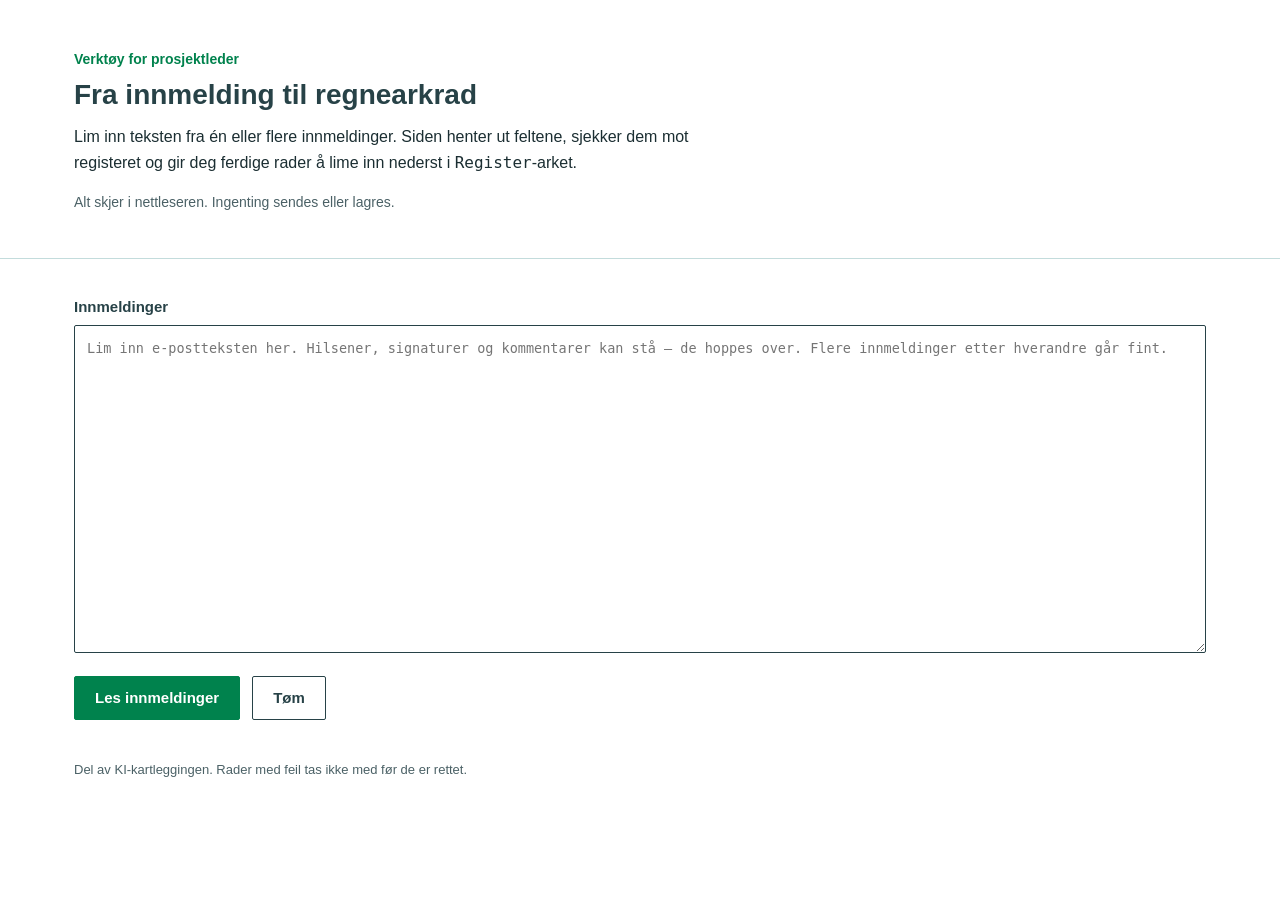
==== app/innmeldinger.html @ b2443d56 "Add files via upload" ====
<!DOCTYPE html>
<html lang="nb">
<head>
<meta charset="utf-8">
<meta name="viewport" content="width=device-width, initial-scale=1">
<title>Innmeldinger til regnearkrader</title>
<style>
:root{--mork:#274247;--gronn:#00824D;--lys:#F0F8F9;--mellom:#C3DCDC;--lilla:#7E5EE8;
--tekst:#1B2E32;--tekst-2:#4b6166;--rod:#c0392b;--gul:#8a6d1f;--rad:8px}
*,*::before,*::after{box-sizing:border-box}
body{margin:0;background:#fff;color:var(--tekst);
font:400 16px/1.6 "Open Sans",Roboto,Arial,sans-serif}
.ramme{max-width:1180px;margin:0 auto;padding:0 24px}
h1,h2,h3{color:var(--mork);margin:0;font-weight:600}
h1{font-size:1.75rem;line-height:1.2}
h2{font-size:1.25rem;margin-bottom:12px}
p{margin:0 0 16px;max-width:70ch}
:focus-visible{outline:3px solid var(--lilla);outline-offset:2px}
header{padding:48px 0 28px;border-bottom:1px solid var(--mellom);margin-bottom:36px}
.eyebrow{color:var(--gronn);font-size:.875rem;font-weight:600;margin:0 0 8px}
.notat{color:var(--tekst-2);font-size:.875rem}
section{margin-bottom:40px}
label{display:block;font-size:.9375rem;font-weight:600;color:var(--mork);margin-bottom:6px}
textarea{font:400 13.5px/1.6 ui-monospace,SFMono-Regular,Menlo,Consolas,monospace;
width:100%;padding:12px;border:1px solid var(--mork);border-radius:2px;resize:vertical;color:var(--tekst)}
.knapper{display:flex;flex-wrap:wrap;gap:12px;align-items:center;margin-top:16px}
button{font:inherit;font-size:.9375rem;font-weight:600;min-height:44px;padding:0 20px;
cursor:pointer;border-radius:2px;border:1px solid var(--mork);background:#fff;color:var(--mork)}
button.primaer{background:var(--gronn);border-color:var(--gronn);color:#fff}
button.primaer:hover{background:var(--mork);border-color:var(--mork)}
button:not(.primaer):hover{background:var(--lys)}
.kvittering{color:var(--gronn);font-weight:600;font-size:.875rem}
table{border-collapse:collapse;width:100%;font-size:.875rem;margin-top:8px}
th,td{text-align:left;padding:9px 12px;border-bottom:1px solid var(--mellom);vertical-align:top}
th{font-size:.8125rem;color:var(--tekst-2);border-bottom:1px solid var(--mork);white-space:nowrap}
tr.feil td{background:#fdf0ee}
tr.advarsel td{background:#fdf8e8}
.status{font-weight:600;white-space:nowrap}
.status.ok{color:var(--gronn)}
.status.feil{color:var(--rod)}
.status.advarsel{color:var(--gul)}
.merknad{font-size:.8125rem;color:var(--tekst-2);margin-top:3px}
pre{font:400 13px/1.6 ui-monospace,SFMono-Regular,Menlo,Consolas,monospace;
background:var(--lys);border:1px solid var(--mellom);padding:16px;overflow-x:auto;
white-space:pre;margin:0}
.boks{background:var(--lys);border-left:4px solid var(--gronn);padding:16px 20px}
.tom{color:var(--tekst-2)}
footer{padding:24px 0 48px;font-size:.8125rem;color:var(--tekst-2)}
</style>
</head>
<body>

<header><div class="ramme">
  <p class="eyebrow">Verktøy for prosjektleder</p>
  <h1>Fra innmelding til regnearkrad</h1>
  <p style="margin-top:12px">Lim inn teksten fra én eller flere innmeldinger. Siden henter ut feltene, sjekker dem mot registeret og gir deg ferdige rader å lime inn nederst i <code>Register</code>-arket.</p>
  <p class="notat">Alt skjer i nettleseren. Ingenting sendes eller lagres.</p>
</div></header>

<main class="ramme">

<section>
  <label for="inn">Innmeldinger</label>
  <textarea id="inn" rows="14" spellcheck="false" placeholder="Lim inn e-postteksten her. Hilsener, signaturer og kommentarer kan stå — de hoppes over. Flere innmeldinger etter hverandre går fint."></textarea>
  <div class="knapper">
    <button type="button" class="primaer" id="les">Les innmeldinger</button>
    <button type="button" id="tom">Tøm</button>
    <span class="kvittering" id="kvitt" role="status"></span>
  </div>
</section>

<section id="resultat" hidden>
  <h2>Funnet</h2>
  <div id="oversikt"></div>
  <table id="tabell"><thead><tr>
    <th>Status</th><th>ID</th><th>Seksjon</th><th>Anvendelse</th><th>Kategori</th><th>Merknad</th>
  </tr></thead><tbody></tbody></table>
</section>

<section id="utseksjon" hidden>
  <h2>Rader til regnearket</h2>
  <p class="notat">Én linje per innmelding, med tabulator mellom feltene og kolonnene i samme rekkefølge som arket. Marker cellen under siste rad i <code>Register</code> og lim inn.</p>
  <pre id="ut"></pre>
  <div class="knapper">
    <button type="button" class="primaer" id="kopier">Kopier radene</button>
    <span class="kvittering" id="kvitt2" role="status"></span>
  </div>
</section>

</main>

<footer class="ramme">Del av KI-kartleggingen. Rader med feil tas ikke med før de er rettet.</footer>

<script>
const KOL = ['ID','Avdeling','Seksjon','Anvendelse','Kort beskrivelse','Kategori','Status',
             'Ansvar / oppfølging','Datagrunnlag','Vurderingsstatus','Type','Meldt inn som'];

const KATEGORIER = ['Forbudt','Høyrisiko / mulig høyrisiko','Begrenset','Minimal','Uavklart'];
const FASER = ['I bruk','Produksjon','Idé','Test','Planlagt','Eksperiment',
               'Tilgjengelig / bruk varierer','Under anskaffelse / planlagt'];
const VSTATUS = ['Foreløpig vurdert','Må avklares','Mulig høyrisiko','Høyrisikokandidat',
                 'Avklart','Ikke vurdert','Ikke vurdert – formål mangler'];

let REG = null;
['../data.json','data.json'].reduce((p,u) => p.catch(() =>
  fetch(u).then(r => { if (!r.ok) throw 0; return r.json(); })), Promise.reject())
  .then(d => { REG = d; }).catch(() => { REG = null; });

/* Feltnavnet kan stå med eller uten innledende punkt/strek, og e-postklienter
   bryter lange linjer. Vi samler derfor alt fram til neste kjente feltnavn. */
const navnMonster = new RegExp('^\\s*[-*>\\s]*(' +
  KOL.map(k => k.replace(/[.*+?^${}()|[\]\\]/g, '\\$&')).join('|') + ')\\s*:\\s*(.*)$', 'i');

function lesBlokker(tekst) {
  const linjer = tekst.replace(/\r/g, '').split('\n');
  const poster = [];
  let aktiv = null, sisteFelt = null;

  for (const linje of linjer) {
    const m = linje.match(navnMonster);
    if (m) {
      const felt = KOL.find(k => k.toLowerCase() === m[1].toLowerCase());
      // Ny ID betyr at en ny innmelding begynner
      if (felt === 'ID' || !aktiv) { aktiv = {}; poster.push(aktiv); }
      aktiv[felt] = m[2].trim();
      sisteFelt = felt;
    } else if (aktiv && sisteFelt && linje.trim() && !/^[-=_]{3,}$/.test(linje.trim())) {
      // fortsettelseslinje fra ombrukket tekst
      if (['Kort beskrivelse','Ansvar / oppfølging','Anvendelse'].includes(sisteFelt))
        aktiv[sisteFelt] = (aktiv[sisteFelt] + ' ' + linje.trim()).trim();
    } else if (!linje.trim()) {
      sisteFelt = null;
    }
  }
  return poster.filter(p => Object.keys(p).length >= 3);
}

function sjekk(p, alleIder) {
  const feil = [], advarsel = [];
  for (const k of ['ID','Seksjon','Anvendelse','Kort beskrivelse','Kategori','Status'])
    if (!p[k]) feil.push('mangler ' + k.toLowerCase());

  if (p.Kategori && !KATEGORIER.includes(p.Kategori))
    feil.push(`ukjent kategori «${p.Kategori}»`);
  if (p.Status && !FASER.includes(p.Status))
    advarsel.push(`ukjent status «${p.Status}»`);
  if (p.Vurderingsstatus && !VSTATUS.includes(p.Vurderingsstatus))
    advarsel.push(`ukjent vurderingsstatus «${p.Vurderingsstatus}»`);
  if (p.Type && !['generell','spesifikk'].includes(p.Type.toLowerCase()))
    advarsel.push(`type bør være generell eller spesifikk`);

  if (p.ID) {
    if (alleIder.filter(x => x === p.ID).length > 1) feil.push('samme ID flere ganger i innlimt tekst');
    if (REG && REG.anvendelser.some(a => a.id === p.ID)) feil.push(`ID ${p.ID} finnes allerede i registeret`);
  }
  if (REG && p.Seksjon) {
    const s = REG.seksjoner.find(x => String(x.kode) === String(p.Seksjon));
    if (!s) advarsel.push(`seksjon ${p.Seksjon} står ikke i registeret`);
    else if (p.Avdeling && String(s.avdeling) !== String(p.Avdeling))
      feil.push(`avdeling ${p.Avdeling} stemmer ikke med seksjon ${p.Seksjon} (skal være ${s.avdeling})`);
    else if (!p.Avdeling) { p.Avdeling = String(s.avdeling); advarsel.push('avdeling fylt ut fra seksjonen'); }
  }
  if (!p.Datagrunnlag) { p.Datagrunnlag = 'Innmeldt – via skjema'; }
  if (!p.Vurderingsstatus) {
    p.Vurderingsstatus = 'Foreløpig vurdert'; advarsel.push('vurderingsstatus satt til foreløpig vurdert');
  }
  if (!p.Type) { p.Type = 'spesifikk'; advarsel.push('type satt til spesifikk'); }
  if (!p['Meldt inn som'] && p.Kategori) {
    p['Meldt inn som'] = p.Kategori; advarsel.push('meldt inn som satt lik kategori');
  }
  return { feil, advarsel };
}

const esc = s => String(s == null ? '' : s)
  .replace(/[&<>"]/g, c => ({'&':'&amp;','<':'&lt;','>':'&gt;','"':'&quot;'}[c]));

document.getElementById('les').addEventListener('click', () => {
  const poster = lesBlokker(document.getElementById('inn').value);
  const res = document.getElementById('resultat');
  const utS = document.getElementById('utseksjon');

  if (!poster.length) {
    res.hidden = false; utS.hidden = true;
    document.getElementById('oversikt').innerHTML =
      '<p class="tom">Fant ingen felter. Teksten må inneholde linjer på formen <code>ID: KI-423-11</code>.</p>';
    document.querySelector('#tabell tbody').innerHTML = '';
    return;
  }

  const ider = poster.map(p => p.ID).filter(Boolean);
  const rader = poster.map(p => ({ p, ...sjekk(p, ider) }));
  const gyldige = rader.filter(r => !r.feil.length);

  document.getElementById('oversikt').innerHTML =
    `<div class="boks"><strong>${poster.length} innmelding${poster.length === 1 ? '' : 'er'} lest.</strong> ` +
    `${gyldige.length} klar til innliming` +
    (rader.length - gyldige.length ? `, ${rader.length - gyldige.length} må rettes først` : '') + '.' +
    (REG ? '' : ' <span class="notat">Fant ikke data.json, så ID-er og seksjoner er ikke kontrollert mot registeret.</span>') +
    '</div>';

  document.querySelector('#tabell tbody').innerHTML = rader.map(r => {
    const klasse = r.feil.length ? 'feil' : (r.advarsel.length ? 'advarsel' : '');
    const status = r.feil.length ? '<span class="status feil">Må rettes</span>'
                 : r.advarsel.length ? '<span class="status advarsel">Se merknad</span>'
                 : '<span class="status ok">Klar</span>';
    const merk = [...r.feil, ...r.advarsel].map(m => `<div class="merknad">${esc(m)}</div>`).join('');
    return `<tr class="${klasse}"><td>${status}</td><td>${esc(r.p.ID)}</td><td>${esc(r.p.Seksjon)}</td>` +
           `<td>${esc(r.p.Anvendelse)}</td><td>${esc(r.p.Kategori)}</td><td>${merk || '—'}</td></tr>`;
  }).join('');
  res.hidden = false;

  if (gyldige.length) {
    document.getElementById('ut').textContent = gyldige
      .map(r => KOL.map(k => String(r.p[k] || '').replace(/\s+/g, ' ').trim()).join('\t'))
      .join('\n');
    utS.hidden = false;
  } else {
    utS.hidden = true;
  }
});

document.getElementById('tom').addEventListener('click', () => {
  document.getElementById('inn').value = '';
  document.getElementById('resultat').hidden = true;
  document.getElementById('utseksjon').hidden = true;
  document.getElementById('inn').focus();
});

document.getElementById('kopier').addEventListener('click', () => {
  const e = document.getElementById('kvitt2');
  navigator.clipboard.writeText(document.getElementById('ut').textContent).then(
    () => { e.textContent = 'Kopiert. Lim inn i cellen under siste rad.'; setTimeout(() => e.textContent = '', 6000); },
    () => { e.textContent = 'Kunne ikke kopiere. Marker teksten og kopier selv.'; });
});
</script>
</body>
</html>
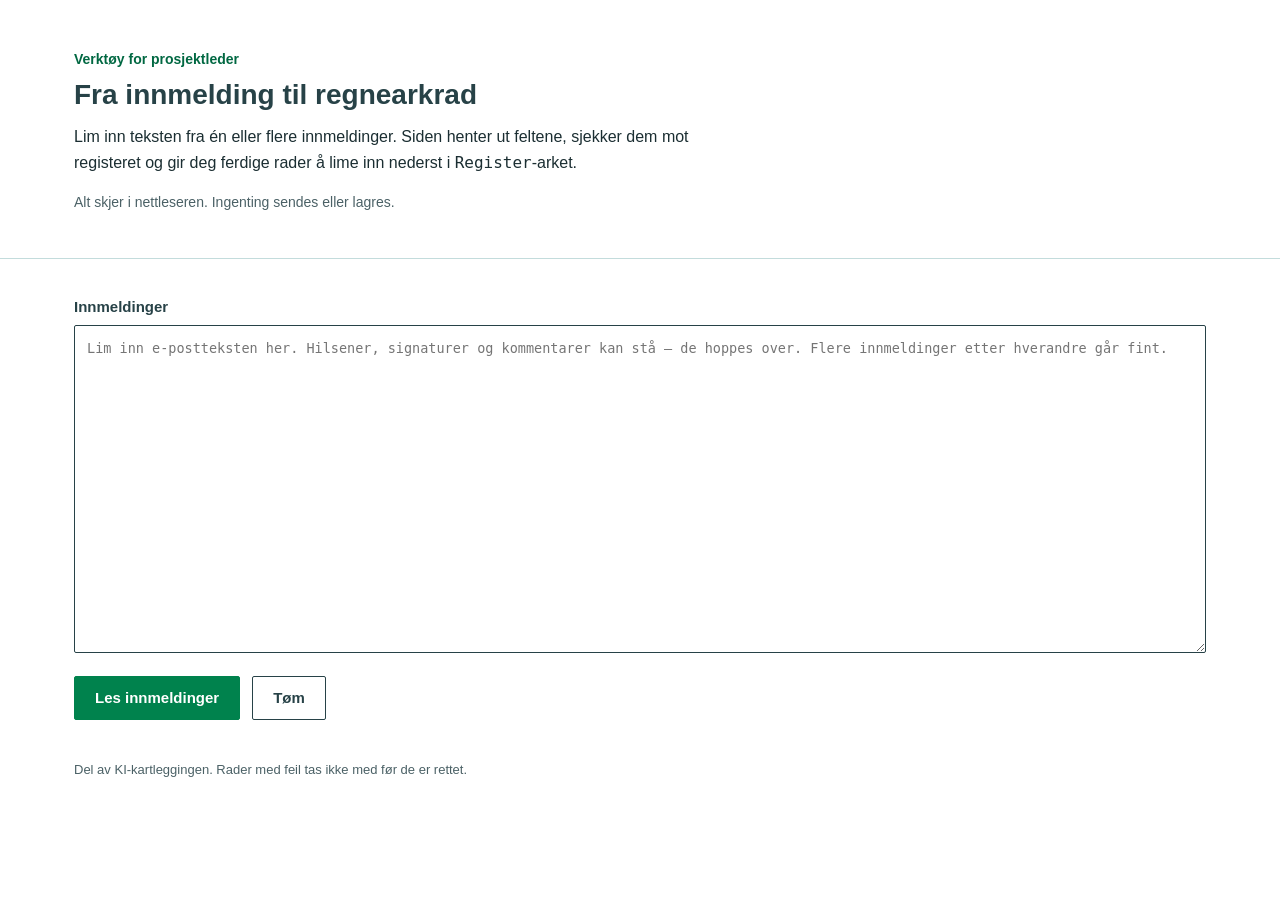
==== commit 1ef02320: "Add files via upload" ====
--- a/app/innmeldinger.html
+++ b/app/innmeldinger.html
@@ -5,19 +5,25 @@
 <meta name="viewport" content="width=device-width, initial-scale=1">
 <title>Innmeldinger til regnearkrader</title>
 <style>
-:root{--mork:#274247;--gronn:#00824D;--lys:#F0F8F9;--mellom:#C3DCDC;--lilla:#7E5EE8;
---tekst:#1B2E32;--tekst-2:#4b6166;--rod:#c0392b;--gul:#8a6d1f;--rad:8px}
+/* Roboto fra @statisticsnorway/design-css. Begge stier dekker at filen kan
+   ligge i verktoy/ eller rett ved siden av fonts/. */
+@font-face{font-family:"Roboto";font-weight:400;font-style:normal;font-display:swap;
+src:url("fonts/roboto-400.woff2") format("woff2"),url("../fonts/roboto-400.woff2") format("woff2")}
+@font-face{font-family:"Roboto";font-weight:700;font-style:normal;font-display:swap;
+src:url("fonts/roboto-700.woff2") format("woff2"),url("../fonts/roboto-700.woff2") format("woff2")}
+:root{--mork:#274247;--gronn:#00824D;--gronn-tekst:#016842;--lys:#F0F8F9;--mellom:#C3DCDC;
+--lilla:#7E5EE8;--tekst:#1B2E32;--tekst-2:#4b6166;--rod:#c0392b;--gul:#8a6d1f;--rad:8px}
 *,*::before,*::after{box-sizing:border-box}
 body{margin:0;background:#fff;color:var(--tekst);
-font:400 16px/1.6 "Open Sans",Roboto,Arial,sans-serif}
+font:400 16px/1.6 Roboto,Arial,sans-serif}
 .ramme{max-width:1180px;margin:0 auto;padding:0 24px}
-h1,h2,h3{color:var(--mork);margin:0;font-weight:600}
+h1,h2,h3{color:var(--mork);margin:0;font-weight:700}
 h1{font-size:1.75rem;line-height:1.2}
 h2{font-size:1.25rem;margin-bottom:12px}
 p{margin:0 0 16px;max-width:70ch}
 :focus-visible{outline:3px solid var(--lilla);outline-offset:2px}
 header{padding:48px 0 28px;border-bottom:1px solid var(--mellom);margin-bottom:36px}
-.eyebrow{color:var(--gronn);font-size:.875rem;font-weight:600;margin:0 0 8px}
+.eyebrow{color:var(--gronn-tekst);font-size:.875rem;font-weight:600;margin:0 0 8px}
 .notat{color:var(--tekst-2);font-size:.875rem}
 section{margin-bottom:40px}
 label{display:block;font-size:.9375rem;font-weight:600;color:var(--mork);margin-bottom:6px}
@@ -29,19 +35,19 @@
 button.primaer{background:var(--gronn);border-color:var(--gronn);color:#fff}
 button.primaer:hover{background:var(--mork);border-color:var(--mork)}
 button:not(.primaer):hover{background:var(--lys)}
-.kvittering{color:var(--gronn);font-weight:600;font-size:.875rem}
+.kvittering{color:var(--gronn-tekst);font-weight:600;font-size:.875rem}
 table{border-collapse:collapse;width:100%;font-size:.875rem;margin-top:8px}
 th,td{text-align:left;padding:9px 12px;border-bottom:1px solid var(--mellom);vertical-align:top}
 th{font-size:.8125rem;color:var(--tekst-2);border-bottom:1px solid var(--mork);white-space:nowrap}
 tr.feil td{background:#fdf0ee}
 tr.advarsel td{background:#fdf8e8}
 .status{font-weight:600;white-space:nowrap}
-.status.ok{color:var(--gronn)}
+.status.ok{color:var(--gronn-tekst)}
 .status.feil{color:var(--rod)}
 .status.advarsel{color:var(--gul)}
 .merknad{font-size:.8125rem;color:var(--tekst-2);margin-top:3px}
 pre{font:400 13px/1.6 ui-monospace,SFMono-Regular,Menlo,Consolas,monospace;
-background:var(--lys);border:1px solid var(--mellom);padding:16px;overflow-x:auto;
+background:var(--lys);border:1px solid var(--tekst-2);padding:16px;overflow-x:auto;
 white-space:pre;margin:0}
 .boks{background:var(--lys);border-left:4px solid var(--gronn);padding:16px 20px}
 .tom{color:var(--tekst-2)}
